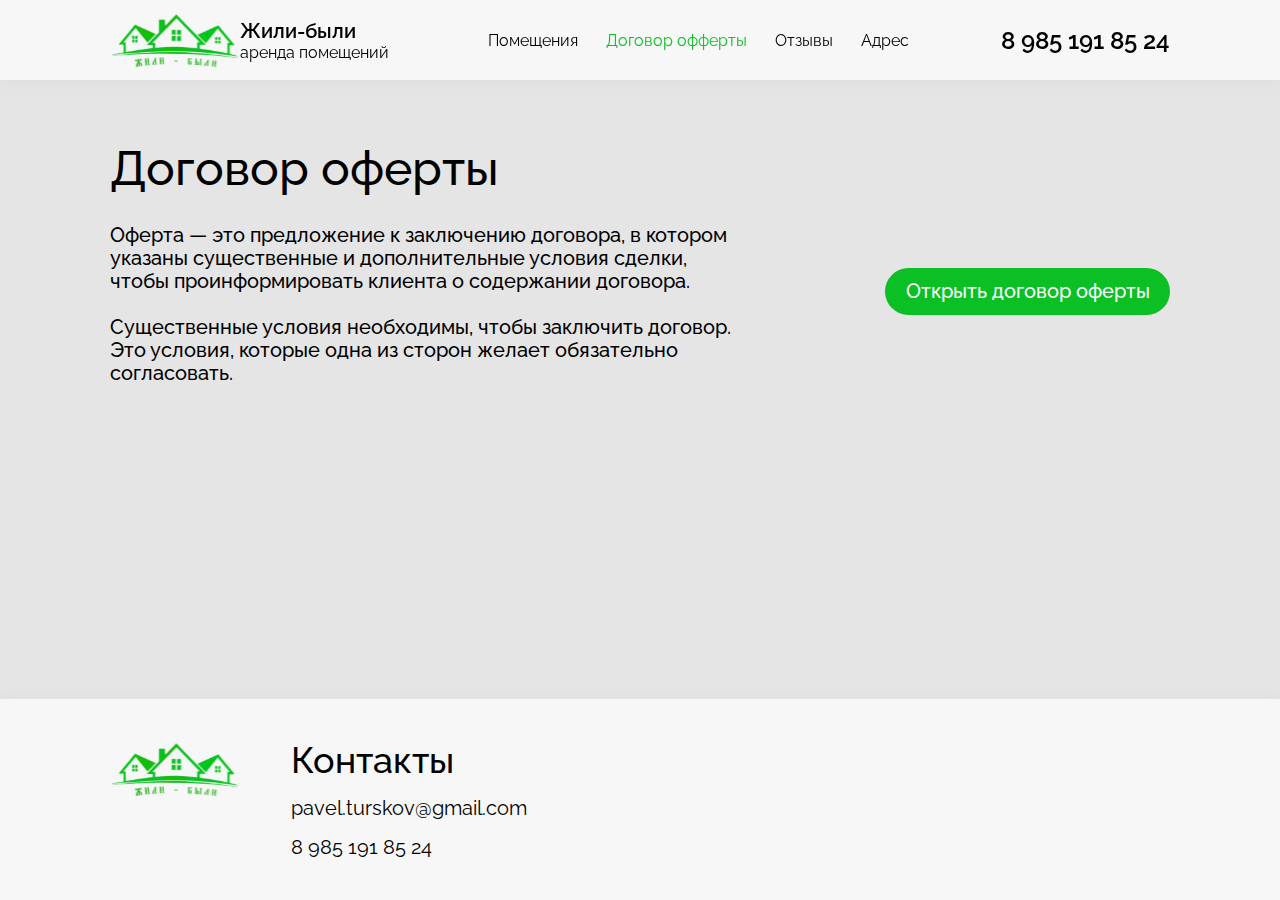
==== offerta.html @ 5f7e17d6 "Add files via upload" ====
<!DOCTYPE html>
<html lang="en">

<head>
    <meta charset="UTF-8">
    <meta http-equiv="X-UA-Compatible" content="IE=edge">
    <meta name="viewport" content="width=device-width, initial-scale=1.0">
    <link rel="stylesheet" href="./style.css">
    <link rel="icon" href="./img/favicon.png" type="image/x-icon">
    <title>Договор-оферта</title>
</head>

<body>
    <div class="wrapper">
        <div class="content">
            <header class="header">
                <div class="container">
                    <a href="./index.html" class="img-logo">
                        <img src="./img/logo.svg" alt="logo">
                    </a>
                    <div class="company-name">
                        <p class="name-bold">Жили-были</p>
                        <p class="name-regular">аренда помещений</p>
                    </div>
                    <nav class="menu">
                        <ul class="menu__items">
                            <a href="" class="menu__item">Помещения</a>
                            <a href="./offerta.html" class="menu__item" style="color: #0BC025">Договор офферты</a>
                            <a href="" class="menu__item">Отзывы</a>
                            <a href="" class="menu__item">Адрес</a>
                        </ul>
                    </nav>
                    <div class="header__phone-number">
                        8 985 191 85 24
                    </div>
                </div>
            </header>
            <main class="main">
                <div class="container">
                    <div class="offerta">
                        <div class="offerta-left">
                            <h1 class="offerta-title">
                                Договор оферты
                            </h1>
                            <p class="offerta-text">
                                Оферта — это предложение к заключению договора, в котором указаны существенные и дополнительные условия сделки, чтобы проинформировать клиента о содержании договора. <br> <br> Существенные условия необходимы, чтобы заключить
                                договор. Это условия, которые одна из сторон желает обязательно согласовать.
                            </p>
                        </div>
                        <div class="offerta-right">
                            <button class="offerta-btn">
                                Открыть договор оферты
                            </button>
                        </div>
                    </div>
                </div>
            </main>
            <footer class="footer " style="position: absolute; bottom: 0;">
                <div class="container ">
                    <a href="./index.html " class="img-logo ">
                        <img src="./img/logo.svg " alt="logo ">
                    </a>
                    <div class="footer-contacts ">
                        <h2 class="footer-title ">
                            Контакты
                        </h2>
                        <p class="footer-mail ">
                            pavel.turskov@gmail.com
                        </p>
                        <p class="footer-phone ">
                            8 985 191 85 24
                        </p>
                    </div>
                </div>
            </footer>
        </div>
    </div>
    <script src="./main.js "></script>
</body>

</html>
---- style.css ----
@import url('https://fonts.googleapis.com/css2?family=Raleway:wght@400;500;600;700&display=swap');
* {
    padding: 0;
    margin: 0;
    font-family: 'Raleway';
}

a {
    text-decoration: none;
    color: black;
}

a,
button {
    cursor: pointer;
}

body {
    background: #E5E5E5;
}

button {
    outline: none;
    border: none;
}

.wrapper {
    display: flex;
    overflow-x: hidden;
}

.content {
    flex: 1 1 auto;
}

.header {
    position: fixed;
    width: 100%;
    background: #F7F7F7;
    height: 80px;
    box-shadow: 0px 4px 12px #DFDFDF;
    z-index: 999;
}

.container {
    max-width: 1060px;
    margin: 0 auto;
}

.header .container {
    display: flex;
    position: relative;
    top: 10px;
}

.img-logo {
    display: block;
}

.img-logo img {
    align-self: center;
    display: block;
    height: 60px;
}

.company-name {
    position: relative;
    top: 9px;
}

.name-bold {
    font-weight: 600;
    font-size: 20px;
}

.name-regular {
    font-size: 16px;
}

.menu {
    margin-left: 99px;
    display: flex;
    align-items: center;
}

.menu__items {
    display: flex;
    align-items: center;
}

.menu__item {
    font-size: 16px;
    margin-right: 28px;
    transition: all 0.3s ease-in-out;
}

.menu__item:hover {
    color: #0BC025;
}

.header__phone-number {
    font-size: 24px;
    margin-top: auto;
    margin-bottom: auto;
    margin-left: auto;
    font-weight: 600;
}

.main {
    padding-top: 80px;
}

.sec-1 {
    display: flex;
}

.sec-1-left {
    margin-top: 100px;
}

.sec-1-title {
    max-width: 503px;
    font-size: 48px;
    line-height: 56px;
    font-weight: 500;
}

.hours-variants {
    display: flex;
    margin-top: 48px;
}

.hours-variant {
    font-size: 20px;
    margin-right: 44px;
}

.choose-room {
    width: 242px;
    height: 47px;
    background: #0BC025;
    border-radius: 90px;
    font-weight: 500;
    font-size: 20px;
    color: white;
    margin-top: 40px;
    display: flex;
    align-items: center;
    justify-content: center;
    transition: all 0.3s ease-in-out 0s;
}

.choose-room:hover {
    background-color: #0f7c1f;
}

.sec-1-right {
    margin-left: 37px;
    margin-top: 31px;
}

.pic1 {}

.main-welcome {
    font-size: 24px;
    line-height: 28px;
    text-align: center;
    color: #000000;
    max-width: 503px;
    margin: 150px auto 122px;
}

.main-benefits {
    display: flex;
}

.main-benefit {
    background: #FFFFFF;
    border-radius: 20px;
    width: 250px !important;
    margin-right: 20px;
}

.main-benefit:last-child {
    margin-right: 0;
}

.main-benefit-title {
    font-weight: 700;
    font-size: 24px;
    line-height: 28px;
    color: #000000;
    padding: 36px 24px 16px;
}

.main-benefit-text {
    font-size: 18px;
    line-height: 21px;
    color: #000000;
    max-width: 202px;
    padding: 0px 24px 24px;
}

.sec-2 {
    margin-top: 150px;
    position: relative;
}

.sec-2-title {
    font-weight: 500;
    font-size: 48px;
    line-height: 56px;
    color: #000000;
    position: relative;
    z-index: 1;
    margin-bottom: 40px;
}

.sec-2-title-underline {
    display: inline-block;
    height: 14px;
    background-color: #0BC025;
    width: 260px;
    position: absolute;
    z-index: 0;
    left: 175px;
    top: 39px;
}

.sec-2-items {
    display: flex;
    position: relative;
    z-index: 1;
}

.sec-2-items-col {
    display: flex;
    flex-direction: column;
    margin-right: 20px;
}

.sec-2-item {
    margin-bottom: 20px;
    background: #FFFFFF;
    border-radius: 20px;
    padding: 20px;
    width: 300px;
    font-size: 20px;
    line-height: 23px;
    color: #000000;
}

.sec-2-item:last-child {
    margin-bottom: 0;
}

.sec-2-bg-forms {
    position: relative;
    z-index: 0;
    bottom: 360px;
    left: 655px;
}

.sec-2-bg-form {
    box-sizing: border-box;
    position: absolute;
    z-index: 0;
    width: 60px;
    height: 80px;
    border: 2px solid rgba(11, 192, 37, 0.2);
}

.sec-4 .sec-2-bg-forms:first-child {
    top: 0;
    left: 100px;
}

.sec-4 .sec-2-bg-forms:last-child {
    bottom: 200px;
    left: 370px;
}

.sec-3 {
    margin-top: 150px;
    position: relative;
}

.sec-3-title {
    font-weight: 500;
    font-size: 48px;
    line-height: 56px;
    color: #000000;
    position: relative;
    z-index: 1;
    margin-bottom: 40px;
    text-align: center;
}

.sec-3-title-underline {
    display: inline-block;
    height: 14px;
    background-color: #0BC025;
    width: 305px;
    position: absolute;
    z-index: 0;
    left: 355px;
    top: 39px;
}

.sec-3-advantages {
    display: flex;
    justify-content: space-between;
}

.sec-3-advantage {
    font-size: 20px;
    line-height: 23px;
    color: #000000;
    width: 471px;
    margin-bottom: 28px;
}

.sec-3-advantages-col:last-child .sec-3-advantage:nth-child(2) {
    margin-bottom: 36px !important;
}

.sec-3-advantages-col:last-child .sec-3-advantage:nth-child(3) {
    margin-bottom: 44px;
}

.sec-3-advantage:last-child {
    margin-bottom: 0;
}

ol {
    list-style-type: none;
    counter-reset: num;
    margin: 0 0 0 60px;
}

ol li {
    position: relative;
    margin: 0 0 0 0;
    padding: 0 0 0px 0;
}

ol li:before {
    content: counter(num);
    counter-increment: num;
    display: inline-block;
    position: absolute;
    top: 0px;
    display: flex;
    justify-content: center;
    align-items: center;
    left: -45px;
    width: 33px;
    background-color: white;
    border: 1px solid #0BC025;
    border-radius: 30px;
    height: 39px;
    font-size: 20px;
}

ol .sec-3-advantages-col:last-child li:nth-child(3)::before {
    top: -10px;
}

ol .sec-3-advantages-col:last-child li:nth-child(4)::before {
    top: -10px;
}

.clr-green {
    color: #0BC025;
}

.offerta {
    display: flex;
}

.offerta-left {
    margin-top: 60px;
}

.offerta-title {
    font-weight: 500;
    font-size: 48px;
    line-height: 56px;
    color: #000000;
}

.offerta-text {
    font-weight: 500;
    font-size: 20px;
    line-height: 23px;
    color: #000000;
    max-width: 631px;
    margin-top: 28px;
}

.offerta-right {
    margin-top: 188px;
    margin-left: auto;
}

.offerta-btn {
    padding: 12px 20px;
    width: 285px;
    height: 47px;
    font-weight: 500;
    font-size: 20px;
    line-height: 23px;
    color: #FFFFFF;
    background: #0BC025;
    border-radius: 80px;
}

.sec-4 {
    margin-top: 150px;
    position: relative;
}

.sec-4 .sec-3-title {
    margin-bottom: 58px;
}

.sec-4-rooms {}

.sec-4-room-type-first {
    display: flex;
}

.sec-4-room-type-first-left {
    position: relative;
    z-index: 1;
    padding: 44px 36px 48px;
    background: #FFFFFF;
    border-radius: 20px;
    width: 610px;
    margin-bottom: 60px;
}

.sec-4-room-title {
    font-weight: 700;
    font-size: 36px;
    line-height: 42px;
    color: #000000;
    text-align: center;
    margin-bottom: 32px;
}

.sec-4-title-underline {
    display: inline-block;
    height: 14px;
    background-color: #0BC025;
    width: 280px;
    position: absolute;
    z-index: 0;
    left: 390px;
    top: 39px;
}

.sec-4-room-sub {
    font-size: 20px;
    line-height: 23px;
    color: #000000;
    width: 538px;
}

.room-things {
    display: flex;
    justify-content: space-between;
}

.room-things-col {}

.room-things-col:first-child {
    margin-right: 44px;
}

.room-things-col:last-child .room-thing:last-child h5 {
    width: 195px;
}

.room-thing {}

.room-thing-title {
    font-weight: 500;
    font-size: 20px;
    line-height: 23px;
    color: #000000;
    margin-top: 20px;
    width: 250px;
}

.room-thing-text {
    font-size: 18px;
    line-height: 21px;
    color: #000000;
    margin-top: 8px;
}

.room-price {
    font-weight: 500;
    font-size: 20px;
    line-height: 23px;
    margin: 32px 0 16px;
}

.room-price-tarifs {
    display: flex;
    justify-content: space-between;
}

.room-price-tarif {
    background: #FFFFFF;
    box-shadow: 0px 4px 12px #DFDFDF;
    border-radius: 8px;
    width: 118px;
    height: 100px;
}

.room-price-tarif-text {
    font-weight: 400;
    font-size: 20px;
    line-height: 23px;
    text-align: center;
    padding-top: 26px;
}

.room-price-tarif-text-bold {
    font-weight: 700;
    font-size: 20px;
    line-height: 23px;
    color: #000000;
    text-align: center;
}

.deposit {
    font-size: 12px;
    line-height: 14px;
    text-align: center;
}

.room-price-text {
    margin-top: 31px;
    font-size: 18px;
    line-height: 21px;
    width: 538px;
}

.room-booking {
    margin-left: auto;
    margin-right: auto;
    margin-top: 24px;
    background: #0BC025;
    border: 2px solid #0BC025;
    border-radius: 20px;
    box-sizing: border-box;
    font-size: 20px;
    line-height: 23px;
    color: #FFFFFF;
    display: flex;
    align-items: center;
    justify-content: center;
    height: 39px;
    width: 189px;
    transition: all 0.3s ease-in-out;
}

.room-booking:hover {
    background-color: #0f7c1f;
}

.sec-4-room-type-first-right {
    margin-top: 183px;
    position: relative;
    margin-right: 20px;
}

.room-pic1 {
    margin-left: 20px;
    margin-bottom: 56px;
}

.room-pic2 {
    margin-left: 200px;
}

.border-dark {
    position: absolute;
}

.border-light {
    position: absolute;
}

.sec-5 {
    margin-top: 90px;
    position: relative;
}

.sec-5 .sec-4-title-underline {
    left: -5px;
    width: 407px;
    top: 37px;
}

.sec-2-title {}

.sec-5-offers {
    display: flex;
    justify-content: space-between;
}

.sec-5-left {}

.sec-5-left-title {
    font-weight: 700;
    font-size: 24px;
    line-height: 28px;
    margin-bottom: 24px;
}

.sec-5-left-lst {
    margin-left: 45px;
}

.sec-5-left-lst-item {
    font-size: 20px;
    line-height: 23px;
    margin-bottom: 20px;
}

.sec-5-left-tarifs {
    display: flex;
    margin-top: 40px;
}

.sec-5-left-tarif {
    background: #FFFFFF;
    margin-right: 50px;
    box-shadow: 0px 4px 12px #DFDFDF;
    border-radius: 8px;
    width: 160px;
    height: 100px;
}

.sec-5-left-tarif .room-price-tarif-text {
    padding-top: 12px;
}

.sec-5-left-parkovka {
    font-size: 16px;
    line-height: 19px;
    width: 155px;
    margin-top: 12px;
}

.sec-5-right .sec-5-left-title {
    margin-bottom: 0;
}

.sec-5-right-sub {
    font-size: 18px;
    line-height: 21px;
    margin-top: 8px;
}

.sec-5-right-lst {
    display: flex;
    margin-top: 31px;
}

.sec-5-right-lst-item {}

.sec-5-right-lst-number {
    margin-bottom: 12px;
    background: #FFFFFF;
    border: 1px solid #0BC025;
    border-radius: 28px;
    width: 33px;
    height: 39px;
    font-size: 20px;
    line-height: 23px;
    color: #0BC025;
    display: flex;
    align-items: center;
    justify-content: center;
}

.sec-5-right-lst-text {
    height: 46px;
    margin-bottom: 20px;
}

.sec-5-right-tarifs {}

.sec-6 {
    position: relative;
    margin-top: 43px;
}

.sec-3-title {}

.sec-6 .sec-4-title-underline {
    width: 180px;
    left: 510px;
}

.sec-6-carousel {
    width: 1420px;
    height: 300px;
}

.sec-6-carousel-item {
    background: #FFFFFF;
    border-radius: 16px;
    width: 340px !important;
    height: 300px !important;
    padding: 36px 24px 49px;
    margin-right: 20px;
    box-sizing: border-box;
}

.sec-6-carousel-item-title {
    font-size: 20px;
    line-height: 23px;
    text-align: center;
    font-weight: 600;
}

.sec-6-carousel-item-dots {
    display: flex;
    justify-content: center;
    margin: 10px 0;
}

.sec-6-carousel-item-text {
    font-size: 16px;
    line-height: 19px;
    width: 292px;
}

.sec-7 {
    position: relative;
    margin-top: 150px;
}

.sec-7 .sec-2-title {
    margin-bottom: 28px;
}

.sec-7 .sec-4-title-underline {
    left: -10px;
    width: 165px;
}

.sec-7-sub {
    font-size: 20px;
    line-height: 23px;
    width: 468px;
}

.sec-7-route-title {
    font-weight: 700;
    font-size: 24px;
    line-height: 28px;
    margin-bottom: 69.5px;
    margin-top: 40px;
}

.sec-7-route {
    border: none;
    width: 720px;
    margin-left: auto;
    height: 1px;
    background-color: black;
    margin-right: auto;
    margin-bottom: 40px;
}

.green-elipse {
    width: 20px;
    height: 20px;
    display: inline-block;
    border-radius: 50%;
    background: #0BC025;
    position: absolute;
    left: 150px;
}

.sec-7-route-items {
    display: flex;
    justify-content: space-between;
}

.sec-7-route-item {
    font-size: 20px;
    line-height: 23px;
    text-align: center;
    margin-bottom: 60px;
    width: 340px;
}

.sec-8 {
    position: relative;
    margin-top: 90px;
    padding-bottom: 100px;
}

.sec-8-sub {
    font-size: 20px;
    line-height: 23px;
    text-align: center;
}

button:active,
button:hover {
    border: none;
    box-shadow: none;
}

.form {
    margin-top: 40px;
    box-sizing: border-box;
    width: 440px !important;
    height: 417px !important;
    background: #FFFFFF;
    border: 1px solid #FFFFFF;
    border-radius: 20px;
    margin-left: auto;
    margin-right: auto;
    padding: 56px 40px 57px;
}

input,
select {
    border: none;
    display: block;
    font-size: 24px;
    border-bottom: 1px solid black;
    width: 360px;
    margin-bottom: 28px;
}

input:focus,
select:focus {
    outline: none;
}

input[type="text"]::placeholder,
input[type="email"]::placeholder,
input[type="number"]::placeholder {
    color: black;
}

select {
    appearance: none;
    background: url('./img/select-strelka.svg') no-repeat right;
    cursor: pointer;
}

.form-btn {
    padding: 12px 78px;
    font-weight: 500;
    font-size: 24px;
    line-height: 28px;
    color: #FFFFFF;
    background: #0BC025;
    border-radius: 40px;
    width: 335px;
    height: 52px;
    margin-top: 22px;
}

button {
    transition: all 0.3s ease-in-out;
}

button:hover {
    background-color: #0f7c1f;
}

.footer {
    background: #F7F7F7;
    box-shadow: 0px -4px 12px #DFDFDF;
    height: 201px;
    width: 100%;
}

.footer .container {
    display: flex;
    padding-top: 40px;
}

.footer-contacts {
    display: flex;
    flex-direction: column;
    position: relative;
    margin-bottom: auto;
    margin-top: auto;
    justify-content: center;
    margin-left: 50.74px;
}

.footer-title {
    font-weight: 500;
    font-size: 36px;
    line-height: 42px;
    color: #000000;
    margin-bottom: 16px;
}

.footer-mail {
    font-size: 20px;
    line-height: 23px;
    color: #000000;
    margin-bottom: 16px;
}

.footer-phone {
    font-size: 20px;
    line-height: 23px;
    color: #000000;
}
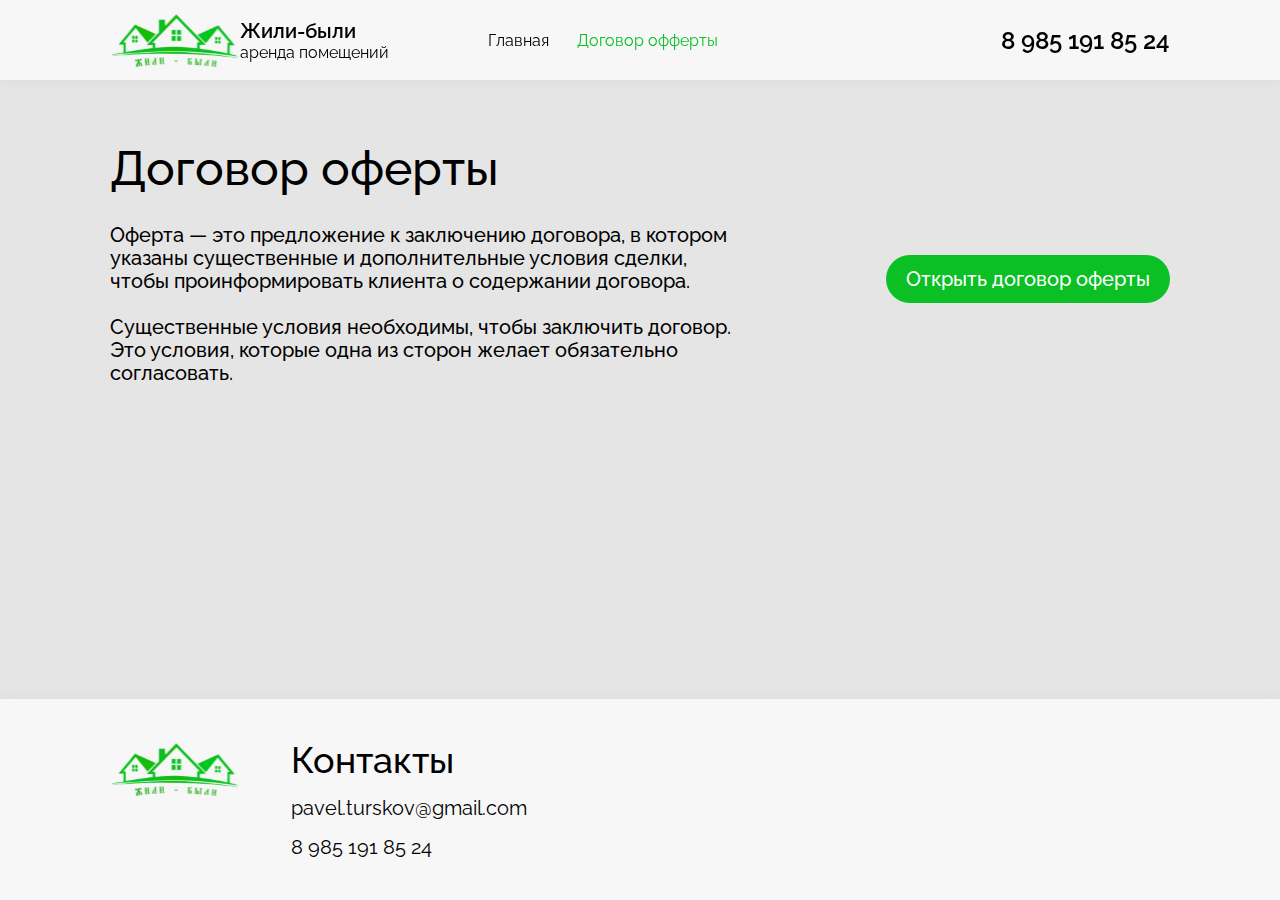
==== commit b99b2d84: "Add files via upload" ====
--- a/offerta.html
+++ b/offerta.html
@@ -24,10 +24,8 @@
                     </div>
                     <nav class="menu">
                         <ul class="menu__items">
-                            <a href="" class="menu__item">Помещения</a>
+                            <a href="./index.html" class="menu__item">Главная</a>
                             <a href="./offerta.html" class="menu__item" style="color: #0BC025">Договор офферты</a>
-                            <a href="" class="menu__item">Отзывы</a>
-                            <a href="" class="menu__item">Адрес</a>
                         </ul>
                     </nav>
                     <div class="header__phone-number">
@@ -48,9 +46,9 @@
                             </p>
                         </div>
                         <div class="offerta-right">
-                            <button class="offerta-btn">
+                            <a href="" class="offerta-btn" download>
                                 Открыть договор оферты
-                            </button>
+                            </a>
                         </div>
                     </div>
                 </div>
--- a/style.css
+++ b/style.css
@@ -413,6 +413,11 @@
     color: #FFFFFF;
     background: #0BC025;
     border-radius: 80px;
+    transition: all 0.3s ease-in-out;
+}
+
+.offerta-btn:hover {
+    background-color: #0f7c1f;
 }
 
 .sec-4 {
@@ -883,6 +888,7 @@
 }
 
 .footer {
+    margin-bottom: 0;
     background: #F7F7F7;
     box-shadow: 0px -4px 12px #DFDFDF;
     height: 201px;
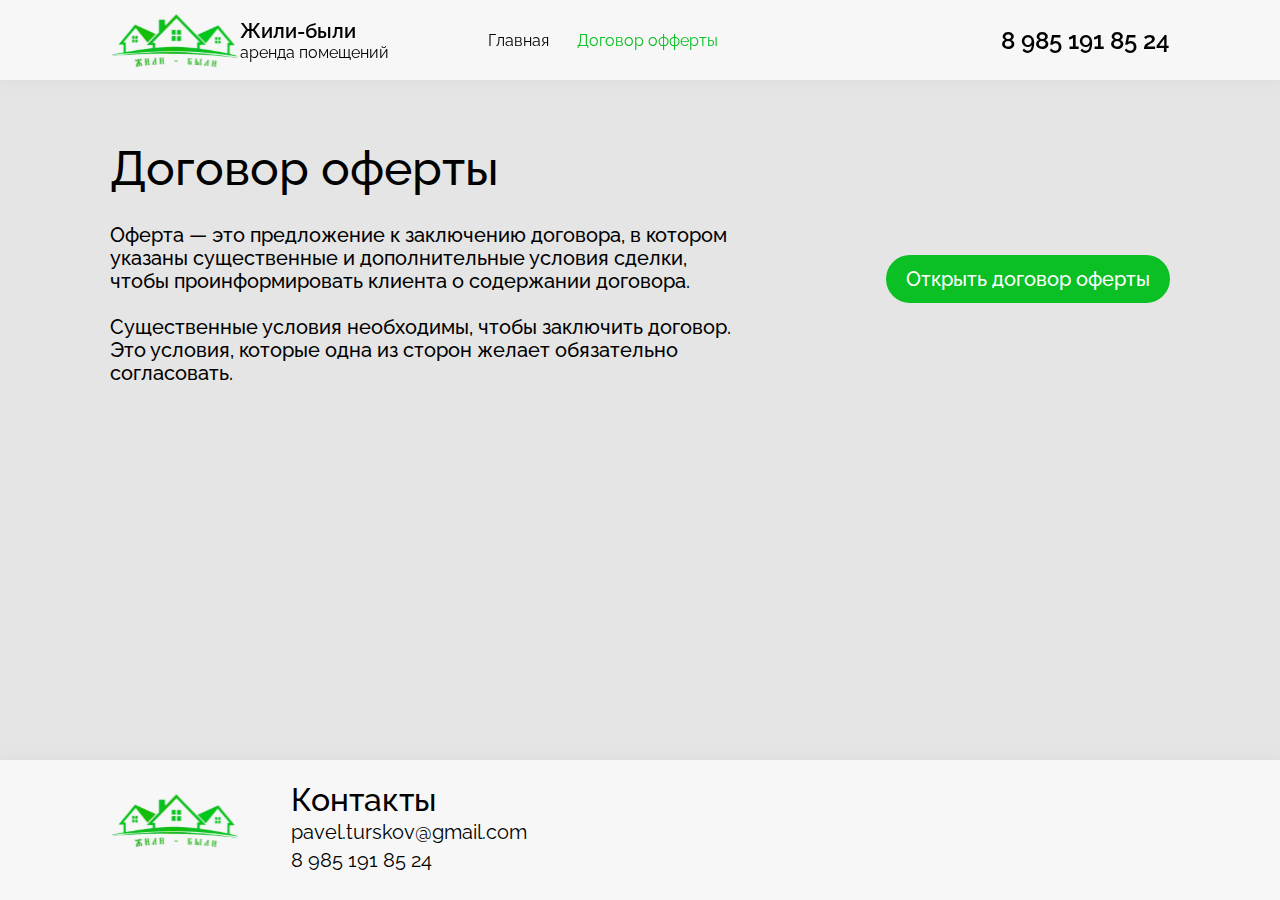
==== commit bcfe572c: "Add files via upload" ====
--- a/offerta.html
+++ b/offerta.html
@@ -46,7 +46,7 @@
                             </p>
                         </div>
                         <div class="offerta-right">
-                            <a href="" class="offerta-btn" download>
+                            <a href="./dogovor.docx" class="offerta-btn" download="">
                                 Открыть договор оферты
                             </a>
                         </div>
--- a/style.css
+++ b/style.css
@@ -827,6 +827,7 @@
 }
 
 .form {
+    position: relative;
     margin-top: 40px;
     box-sizing: border-box;
     width: 440px !important;
@@ -857,13 +858,21 @@
 input[type="text"]::placeholder,
 input[type="email"]::placeholder,
 input[type="number"]::placeholder {
-    color: black;
+    color: black !important;
 }
 
 select {
     appearance: none;
-    background: url('./img/select-strelka.svg') no-repeat right;
+    background: url('./img/strelka.svg') no-repeat right;
     cursor: pointer;
+    position: relative;
+}
+
+.js-validate-error-label {
+    position: relative;
+    top: -25px;
+    left: 0;
+    font-size: 14px;
 }
 
 .form-btn {
@@ -891,13 +900,14 @@
     margin-bottom: 0;
     background: #F7F7F7;
     box-shadow: 0px -4px 12px #DFDFDF;
-    height: 201px;
+    height: 140px;
     width: 100%;
 }
 
 .footer .container {
     display: flex;
-    padding-top: 40px;
+    box-sizing: border-box;
+    padding-top: 30px;
 }
 
 .footer-contacts {
@@ -912,21 +922,21 @@
 
 .footer-title {
     font-weight: 500;
-    font-size: 36px;
-    line-height: 42px;
+    font-size: 32px;
+    line-height: 20px;
     color: #000000;
     margin-bottom: 16px;
 }
 
 .footer-mail {
     font-size: 20px;
-    line-height: 23px;
+    line-height: 12px;
     color: #000000;
     margin-bottom: 16px;
 }
 
 .footer-phone {
     font-size: 20px;
-    line-height: 23px;
+    line-height: 12px;
     color: #000000;
 }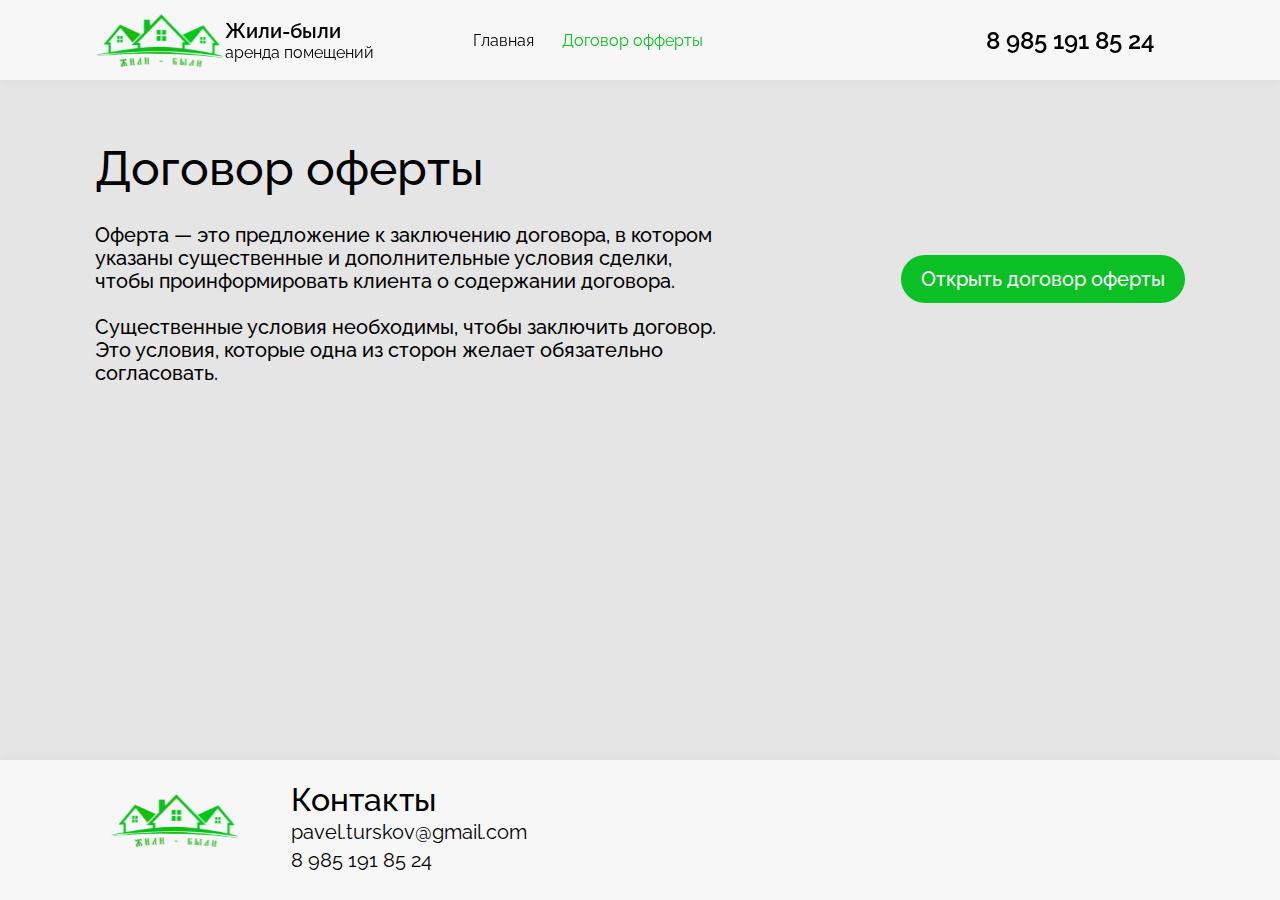
==== commit ddf99a07: "Add files via upload" ====
--- a/offerta.html
+++ b/offerta.html
@@ -30,6 +30,18 @@
                     </nav>
                     <div class="header__phone-number">
                         8 985 191 85 24
+                    </div>
+                    <div class="hamburger-menu">
+                        <input id="menu__toggle" type="checkbox" />
+                        <label class="menu__btn" for="menu__toggle">
+                            <span></span>
+                        </label>
+                        <ul class="menu__box">
+                            <li><a class="menu--item" href="./index.html">Главная</a></li>
+                            <li><a class="menu--item" href="./offerta.html" style="color: #0BC025;">Договор оферты</a></li>
+                            <li><a class="menu--item" href="tel:+79851918524">8 985 191 85 24</a></li>
+                            <li><a class="menu--item" href="mailto:pavel.turkov@gmail.com">pavel.turkov@gmail.com</a></li>
+                        </ul>
                     </div>
                 </div>
             </header>
--- a/style.css
+++ b/style.css
@@ -22,6 +22,7 @@
 button {
     outline: none;
     border: none;
+    box-shadow: none;
 }
 
 .wrapper {
@@ -43,8 +44,9 @@
 }
 
 .container {
-    max-width: 1060px;
+    max-width: 1090px;
     margin: 0 auto;
+    padding: 0 15px;
 }
 
 .header .container {
@@ -55,6 +57,8 @@
 
 .img-logo {
     display: block;
+    position: relative;
+    z-index: 4;
 }
 
 .img-logo img {
@@ -65,6 +69,7 @@
 
 .company-name {
     position: relative;
+    z-index: 4;
     top: 9px;
 }
 
@@ -94,8 +99,9 @@
     transition: all 0.3s ease-in-out;
 }
 
-.menu__item:hover {
-    color: #0BC025;
+.menu__item:hover,
+.menu--item:hover {
+    color: #14A629;
 }
 
 .header__phone-number {
@@ -103,6 +109,7 @@
     margin-top: auto;
     margin-bottom: auto;
     margin-left: auto;
+    margin-right: 30px;
     font-weight: 600;
 }
 
@@ -151,15 +158,22 @@
 }
 
 .choose-room:hover {
-    background-color: #0f7c1f;
+    background-color: #14A629
+}
+
+.choose-room:active {
+    background: #127C21;
 }
 
 .sec-1-right {
     margin-left: 37px;
     margin-top: 31px;
-}
-
-.pic1 {}
+    position: relative;
+}
+
+.pic1 {
+    position: relative;
+}
 
 .main-welcome {
     font-size: 24px;
@@ -244,10 +258,11 @@
     background: #FFFFFF;
     border-radius: 20px;
     padding: 20px;
-    width: 300px;
+    width: 340px;
     font-size: 20px;
     line-height: 23px;
     color: #000000;
+    box-sizing: border-box;
 }
 
 .sec-2-item:last-child {
@@ -303,7 +318,7 @@
     width: 305px;
     position: absolute;
     z-index: 0;
-    left: 355px;
+    left: 370px;
     top: 39px;
 }
 
@@ -376,6 +391,7 @@
 
 .offerta {
     display: flex;
+    padding-bottom: 40px;
 }
 
 .offerta-left {
@@ -417,7 +433,11 @@
 }
 
 .offerta-btn:hover {
-    background-color: #0f7c1f;
+    background-color: #14A629;
+}
+
+.offerta-btn:active {
+    background: #127C21;
 }
 
 .sec-4 {
@@ -461,7 +481,7 @@
     width: 280px;
     position: absolute;
     z-index: 0;
-    left: 390px;
+    left: 405px;
     top: 39px;
 }
 
@@ -574,7 +594,11 @@
 }
 
 .room-booking:hover {
-    background-color: #0f7c1f;
+    background-color: #14A629;
+}
+
+.room-booking:active {
+    background: #127C21;
 }
 
 .sec-4-room-type-first-right {
@@ -710,12 +734,16 @@
 
 .sec-6 .sec-4-title-underline {
     width: 180px;
-    left: 510px;
-}
-
-.sec-6-carousel {
-    width: 1420px;
-    height: 300px;
+    left: 525px;
+}
+
+.sec-6-carousel-mob {
+    display: none;
+    flex-direction: column;
+}
+
+.sec-6-carousel-mob .sec-6-carousel-item {
+    margin-bottom: 20px;
 }
 
 .sec-6-carousel-item {
@@ -726,6 +754,7 @@
     padding: 36px 24px 49px;
     margin-right: 20px;
     box-sizing: border-box;
+    margin-right: 20px;
 }
 
 .sec-6-carousel-item-title {
@@ -792,7 +821,7 @@
     border-radius: 50%;
     background: #0BC025;
     position: absolute;
-    left: 150px;
+    left: 180px;
 }
 
 .sec-7-route-items {
@@ -893,7 +922,11 @@
 }
 
 button:hover {
-    background-color: #0f7c1f;
+    background-color: #14A629;
+}
+
+button:active {
+    background: #127C21;
 }
 
 .footer {
@@ -939,4 +972,717 @@
     font-size: 20px;
     line-height: 12px;
     color: #000000;
+}
+
+.sec-3-img-mob {
+    display: none;
+    border-radius: 20px;
+    background-image: url('./img/pic8.png');
+    background-size: 100% 100%;
+    border: 1px solid #0BC025;
+    height: 392px;
+    background-repeat: no-repeat;
+    margin-top: 48px;
+    width: 90%;
+    margin-left: auto;
+    margin-right: auto;
+}
+
+.first,
+.second,
+.third,
+.fourth,
+.fifth,
+.sixth {
+    top: 258px;
+}
+
+.second,
+.fifth {
+    left: 520px;
+}
+
+.fourth,
+.fifth,
+.sixth {
+    top: 542px;
+}
+
+.third,
+.sixth {
+    left: 890px;
+}
+
+.hamburger-menu {
+    display: none;
+    float: right;
+    width: 50px;
+}
+
+#menu__toggle {
+    opacity: 0;
+}
+
+#menu__toggle:checked+.menu__btn>span {
+    transform: rotate(45deg);
+}
+
+#menu__toggle:checked+.menu__btn>span::before {
+    top: 0;
+    transform: rotate(0deg);
+}
+
+#menu__toggle:checked+.menu__btn>span::after {
+    top: 0;
+    transform: rotate(90deg);
+}
+
+#menu__toggle:checked~.menu__box {
+    top: 0 !important;
+}
+
+.menu__btn {
+    position: fixed;
+    top: 40px;
+    right: 20px;
+    width: 26px;
+    height: 26px;
+    cursor: pointer;
+    z-index: 4;
+}
+
+.menu__btn>span,
+.menu__btn>span::before,
+.menu__btn>span::after {
+    display: block;
+    position: absolute;
+    width: 100%;
+    height: 1px;
+    background-color: #000000;
+    transition-duration: .25s;
+}
+
+.menu__btn>span::before {
+    content: '';
+    top: -8px;
+}
+
+.menu__btn>span::after {
+    content: '';
+    top: 8px;
+}
+
+.menu__box {
+    display: block;
+    position: fixed;
+    top: -150%;
+    left: 0%;
+    width: 100%;
+    height: 100%;
+    margin: 0;
+    padding: 80px 0;
+    list-style: none;
+    background: rgba(247, 247, 247, 0.96);
+    transition-duration: .25s;
+    z-index: 2;
+}
+
+.menu--item {
+    display: block;
+    padding: 10px 18px 10px;
+    box-sizing: border-box;
+    font-size: 18px;
+    text-decoration: none;
+    transition-duration: .25s;
+    width: 100%;
+    margin-bottom: 0px;
+}
+
+.menu__box li:nth-child(2) {
+    margin-bottom: 60px;
+}
+
+.menu__box li:nth-child(3) {
+    margin-bottom: -5px;
+}
+
+.menu--item:hover {
+    background-color: #CFD8DC;
+}
+
+@media (max-width: 1105px) {
+    .container {
+        max-width: calc(1060px - 175px);
+    }
+    .offerta-right {
+        margin-top: 15px;
+        margin-left: 0;
+    }
+    .fourth,
+    .fifth,
+    .sixth {
+        top: 565px;
+    }
+    .second,
+    .fifth {
+        left: 420px;
+    }
+    .first,
+    .fourth {
+        left: 80px;
+    }
+    .third,
+    .sixth {
+        left: 790px;
+    }
+    .sec-6 .sec-4-title-underline {
+        width: 180px;
+        left: 420px;
+    }
+    .sec-2-bg-forms {
+        display: none;
+    }
+    .sec-1-right {
+        margin-left: 0;
+        margin-top: 80px;
+    }
+    .pic1 {
+        width: 370px;
+    }
+    .main-benefits {
+        flex-direction: column;
+    }
+    .main-benefit {
+        width: 90% !important;
+        margin-bottom: 20px;
+        height: auto !important;
+        margin-left: auto !important;
+        margin-right: auto !important;
+    }
+    .main-benefit-text {
+        max-width: 100%;
+    }
+    .sec-2-item {
+        border: 1px solid black;
+        background: none;
+    }
+    .sec-2-items {
+        flex-direction: column;
+    }
+    .sec-2-items-col {
+        margin-bottom: 20px;
+    }
+    .sec-2-item {
+        width: 270px;
+    }
+    .sec-2-items-col:first-child .sec-2-item:last-child {
+        margin-left: 170px;
+    }
+    .sec-2-items-col:nth-child(2) .sec-2-item:last-child {
+        margin-left: 50px;
+        margin-bottom: 20px;
+    }
+    .sec-2-items-col:nth-child(3) .sec-2-item:nth-child(2) {
+        margin-left: 300px;
+        margin-top: -150px;
+    }
+    .sec-2-items-col:last-child .sec-2-item:last-child {
+        width: 300px;
+    }
+    .sec-2-items-col {
+        margin-left: auto;
+        margin-right: auto;
+    }
+    .sec-3-advantage {
+        width: 319px;
+    }
+    .sec-3 .sec-3-title-underline {
+        left: 265px;
+    }
+    .sec-4 .sec-4-title-underline {
+        left: 305px;
+    }
+    .sec-4-room-type-first-right {
+        display: none;
+    }
+    .sec-4-room-type-first-left {
+        width: 80%;
+        margin-left: auto;
+        margin-right: auto;
+    }
+    .offerta {
+        flex-direction: column;
+    }
+}
+
+@media (max-width: 892px) {
+    .container {
+        max-width: calc(760px);
+    }
+    .first,
+    .second,
+    .third {
+        top: 235px;
+    }
+    .fourth,
+    .fifth,
+    .sixth {
+        top: 543px;
+    }
+    .second,
+    .fifth {
+        left: 360px;
+    }
+    .first,
+    .fourth {
+        left: 20px;
+    }
+    .third,
+    .sixth {
+        left: 730px;
+    }
+    .sec-6 .sec-4-title-underline {
+        width: 130px;
+        left: 360px;
+        top: 35px;
+    }
+    .img-logo img {
+        width: 103px;
+    }
+    .header__phone-number {
+        font-size: 18px;
+    }
+    .name-bold {
+        font-size: 18px;
+    }
+    .name-regular {
+        font-size: 14px;
+    }
+    .sec-1-title {
+        font-size: 32px;
+        width: 340px;
+        line-height: 32px;
+    }
+    .sec-2-title,
+    .sec-3-title {
+        font-size: 32px;
+    }
+    .hours-variant {
+        font-size: 16px;
+        margin-right: 28px;
+    }
+    .choose-room {
+        width: 202px;
+        height: 43px;
+        font-size: 16px;
+    }
+    .menu__item {
+        font-size: 14px;
+    }
+    .main-welcome {
+        font-size: 20px;
+    }
+    .sec-2-item {
+        font-size: 16px;
+    }
+    .sec-2 .sec-2-title-underline {
+        left: 113px;
+        width: 180px;
+        top: 35px;
+    }
+    .sec-3 .sec-3-title-underline {
+        left: 260px;
+        top: 35px;
+        width: 210px;
+    }
+    .sec-3-advantage {
+        font-size: 16px;
+    }
+    .sec-4 .sec-4-title-underline {
+        left: 280px;
+        top: 35px;
+        width: 200px;
+    }
+    .sec-4-room-title {
+        font-size: 28px;
+    }
+    .sec-4-room-sub {
+        font-size: 16px;
+        width: 100%;
+    }
+    .room-thing-title,
+    .room-thing-text {
+        font-size: 18px;
+        width: 100%;
+    }
+    .room-price-tarif-text {
+        font-size: 16px;
+    }
+    .room-price-text {
+        font-size: 14px;
+        width: 100%;
+    }
+    .room-booking {
+        font-size: 18px;
+    }
+    .form-btn {
+        font-size: 16px;
+    }
+    .sec-5 .sec-4-title-underline {
+        width: 390px;
+    }
+    .sec-5-offers {
+        flex-direction: column;
+    }
+    .sec-5-left {
+        margin-bottom: 80px;
+    }
+    .sec-5-left-title {
+        font-size: 20px;
+    }
+    .sec-5-left-lst-item {
+        font-size: 16px;
+    }
+    .sec-7-sub,
+    .sec-7-route-item {
+        font-size: 16px;
+        width: 100%;
+    }
+    .sec-8-sub,
+    input,
+    select,
+    .offerta-text,
+    .offerta-btn {
+        font-size: 16px;
+    }
+    .footer-title {
+        font-size: 32px;
+    }
+    .footer-mail,
+    .footer-phone {
+        font-size: 18px;
+    }
+    .offerta-title {
+        font-size: 40px;
+    }
+}
+
+@media (max-width: 825px) {
+    .header__phone-number {
+        display: none;
+    }
+    .hamburger-menu {
+        display: block !important;
+    }
+    .menu {
+        display: none;
+    }
+}
+
+@media (max-width: 780px) {
+    .container {
+        max-width: 660px;
+    }
+    .footer-contacts {
+        margin-left: 7px;
+    }
+    .first,
+    .second,
+    .third,
+    .fourth,
+    .fifth,
+    .sixth {
+        left: 3px;
+    }
+    .second {
+        top: 300px;
+    }
+    .first {
+        top: 200px;
+    }
+    .third {
+        top: 400px;
+    }
+    .fourth {
+        top: 500px;
+    }
+    .fifth {
+        top: 600px;
+    }
+    .sixth {
+        top: 700px;
+    }
+    .sec-7-route {
+        transform: rotate(90deg);
+        width: 196px;
+        margin-left: -85px;
+        position: relative;
+        top: 110px;
+    }
+    .sec-7-route-title {
+        margin-bottom: 19px;
+    }
+    .sec-7-route-items {
+        flex-direction: column;
+        margin-left: 50px;
+        margin-top: -35px;
+    }
+    .sec-7-route-item {
+        text-align: left;
+        margin-bottom: 50px;
+    }
+    .s .sec-7-route-item {
+        margin-bottom: 20px;
+    }
+    .sec-3-img-mob {
+        display: block;
+    }
+    .sec-6-carousel {
+        display: none;
+    }
+    .sec-6-carousel-item {
+        margin-left: auto;
+        margin-right: auto;
+    }
+    .sec-6-carousel-mob {
+        display: flex;
+        align-items: center;
+    }
+    .sec-6 .sec-4-title-underline {
+        width: 130px;
+        left: 310px;
+    }
+    .sec-1 {
+        flex-direction: column;
+    }
+    .pic1 {
+        width: 340px;
+    }
+    .sec-1-right,
+    .sec-1-left {
+        margin-left: auto;
+        margin-right: auto;
+    }
+    .sec-2-items-col {
+        margin-left: 0;
+    }
+    .sec-3 .sec-3-title-underline {
+        left: 210px;
+    }
+    .sec-3-advantages {
+        flex-direction: column;
+    }
+    .sec-3-advantages-col:first-child {
+        margin-bottom: 28px;
+    }
+    .sec-4 .sec-4-title-underline {
+        left: 230px;
+    }
+}
+
+@media (max-width: 670px) {
+    .container {
+        max-width: 562px;
+    }
+    .second {
+        top: 320px;
+    }
+    .first {
+        top: 220px;
+    }
+    .third {
+        top: 420px;
+    }
+    .fourth {
+        top: 560px;
+    }
+    .fifth {
+        top: 640px;
+    }
+    .sixth {
+        top: 740px;
+    }
+    .sec-3-img-mob {
+        width: 95%;
+        background-size: cover;
+    }
+    .sec-6 .sec-4-title-underline {
+        width: 130px;
+        left: 265px;
+    }
+    .sec-2-items-col {
+        width: 340px;
+    }
+    .sec-2-item {
+        width: 280px;
+    }
+    .sec-2-items-col:nth-child(3) .sec-2-item:nth-child(2) {
+        margin-left: 170px;
+        margin-top: -200px;
+    }
+    .sec-2-items-col:nth-child(3) .sec-2-item:nth-child(1),
+    .sec-2-items-col:nth-child(3) .sec-2-item:nth-child(2) {
+        width: 150px;
+    }
+    .sec-2-items-col:nth-child(3) .sec-2-item:nth-child(3) {
+        width: 420px;
+    }
+    .sec-2-items-col:nth-child(1) .sec-2-item:nth-child(2) {
+        margin-right: auto;
+    }
+    .sec-2-items-col:nth-child(3) .sec-2-item:nth-child(2) {
+        width: 170px;
+    }
+    .sec-3 .sec-3-title-underline {
+        left: 160px;
+    }
+    .sec-4 .sec-4-title-underline {
+        left: 185px;
+    }
+    .room-price-tarifs {
+        flex-wrap: wrap;
+        justify-content: baseline;
+    }
+    .room-price-tarif {
+        margin-bottom: 24px;
+        width: 160px;
+    }
+}
+
+@media (max-width: 572px) {
+    .container {
+        max-width: 464px;
+    }
+    .sec-3-img-mob {
+        background-position: -70px 0;
+    }
+    .sec-6 .sec-4-title-underline {
+        width: 130px;
+        left: 215px;
+    }
+    .main-welcome {
+        max-width: 322px;
+    }
+    .sec-2-items-col:nth-child(2) .sec-2-item:first-child {
+        width: 340px;
+    }
+    .sec-3 .sec-3-title-underline {
+        left: 113px;
+    }
+    .sec-4 .sec-4-title-underline {
+        left: 133px;
+    }
+    .room-thing-text,
+    .room-thing-title {
+        width: 165px !important;
+    }
+    .sec-5-left-lst-item {
+        width: 290px !important;
+    }
+    .second {
+        top: 350px;
+    }
+    .first {
+        top: 250px;
+    }
+    .third {
+        top: 450px;
+    }
+    .fourth {
+        top: 610px;
+    }
+    .fifth {
+        top: 710px;
+    }
+    .sixth {
+        top: 810px;
+    }
+}
+
+@media (max-width: 490px) {
+    .container {
+        max-width: 345px;
+    }
+    .s {
+        margin-top: -50px;
+    }
+    input,
+    select {
+        width: 100% !important;
+    }
+    .form {
+        width: 340px !important;
+    }
+    .form-btn {
+        width: 258px;
+        height: 47px;
+    }
+    .fourth {
+        top: 620px;
+    }
+    .fifth {
+        top: 720px;
+    }
+    .sixth {
+        top: 820px;
+    }
+    .sec-3-img-mob {
+        width: 100%;
+    }
+    .sec-6 .sec-4-title-underline {
+        left: 160px;
+    }
+    .sec-5-right-lst-item:last-child {
+        margin-left: -25px;
+    }
+    .sec-5-right-lst-text {
+        width: 160px !important;
+    }
+    .sec-5 .sec-2-title {
+        line-height: 42px;
+    }
+    .sec-5 .sec-4-title-underline {
+        width: 280px;
+        top: 25px;
+    }
+    .sec-3-title-underline {
+        left: 58px;
+    }
+    .sec-3-title {
+        width: 314px;
+        margin-left: auto;
+        margin-right: auto;
+    }
+    .sec-3 .sec-3-title-underline {
+        left: 88px;
+    }
+    .sec-2-items-col:nth-child(1) .sec-2-item:last-child {
+        margin-left: auto;
+    }
+    .sec-2-items-col:nth-child(3) .sec-2-item:nth-child(3) {
+        width: 100%;
+    }
+    .sec-2-items-col {
+        width: 340px;
+        margin-left: 0;
+        margin-right: 0;
+    }
+    .sec-1-right,
+    .sec-1-left {
+        margin-left: 0;
+        margin-right: 0;
+    }
+    .sec-3-advantage {
+        width: 283px;
+    }
+    .sec-4 .sec-4-title-underline {
+        left: 80px;
+    }
+    .sec-4-room-type-first-left {
+        width: 100%;
+        margin-left: -35px;
+    }
+    .room-things-col:first-child {
+        margin-right: 20px;
+    }
 }